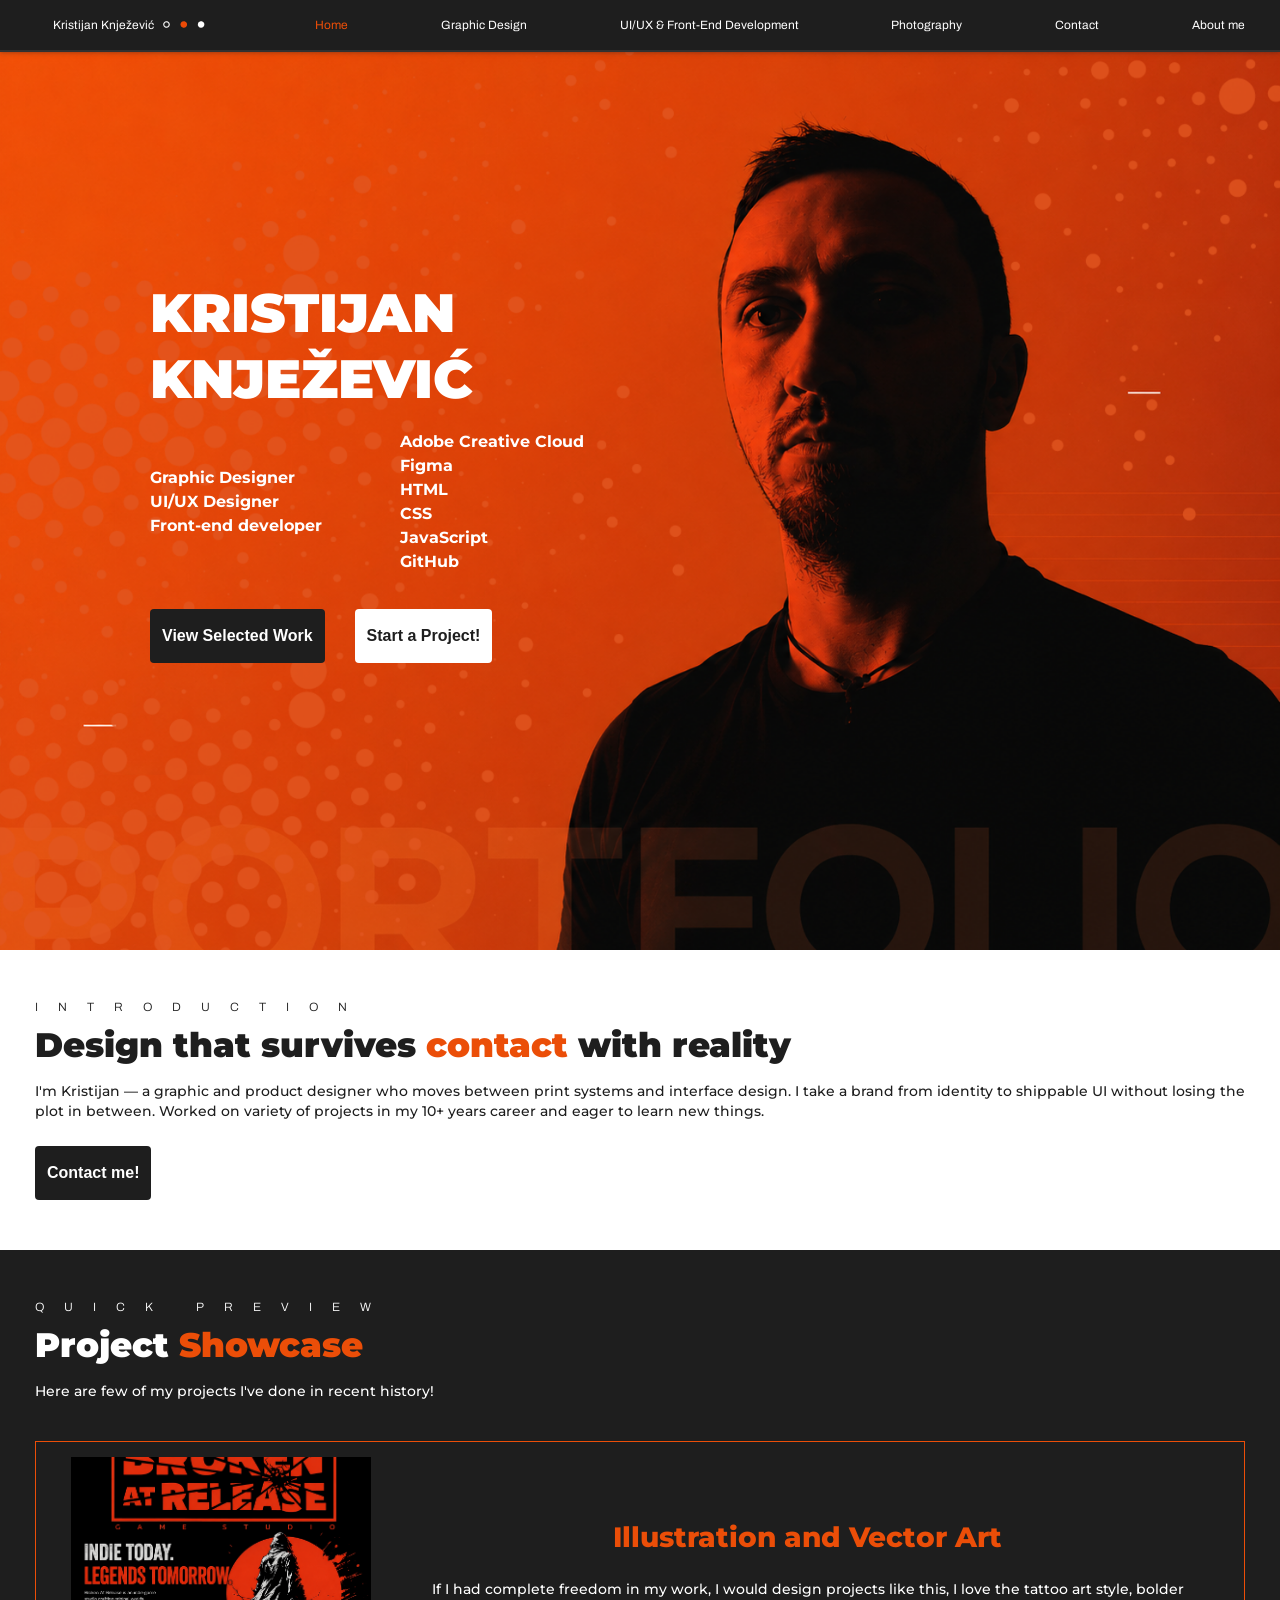
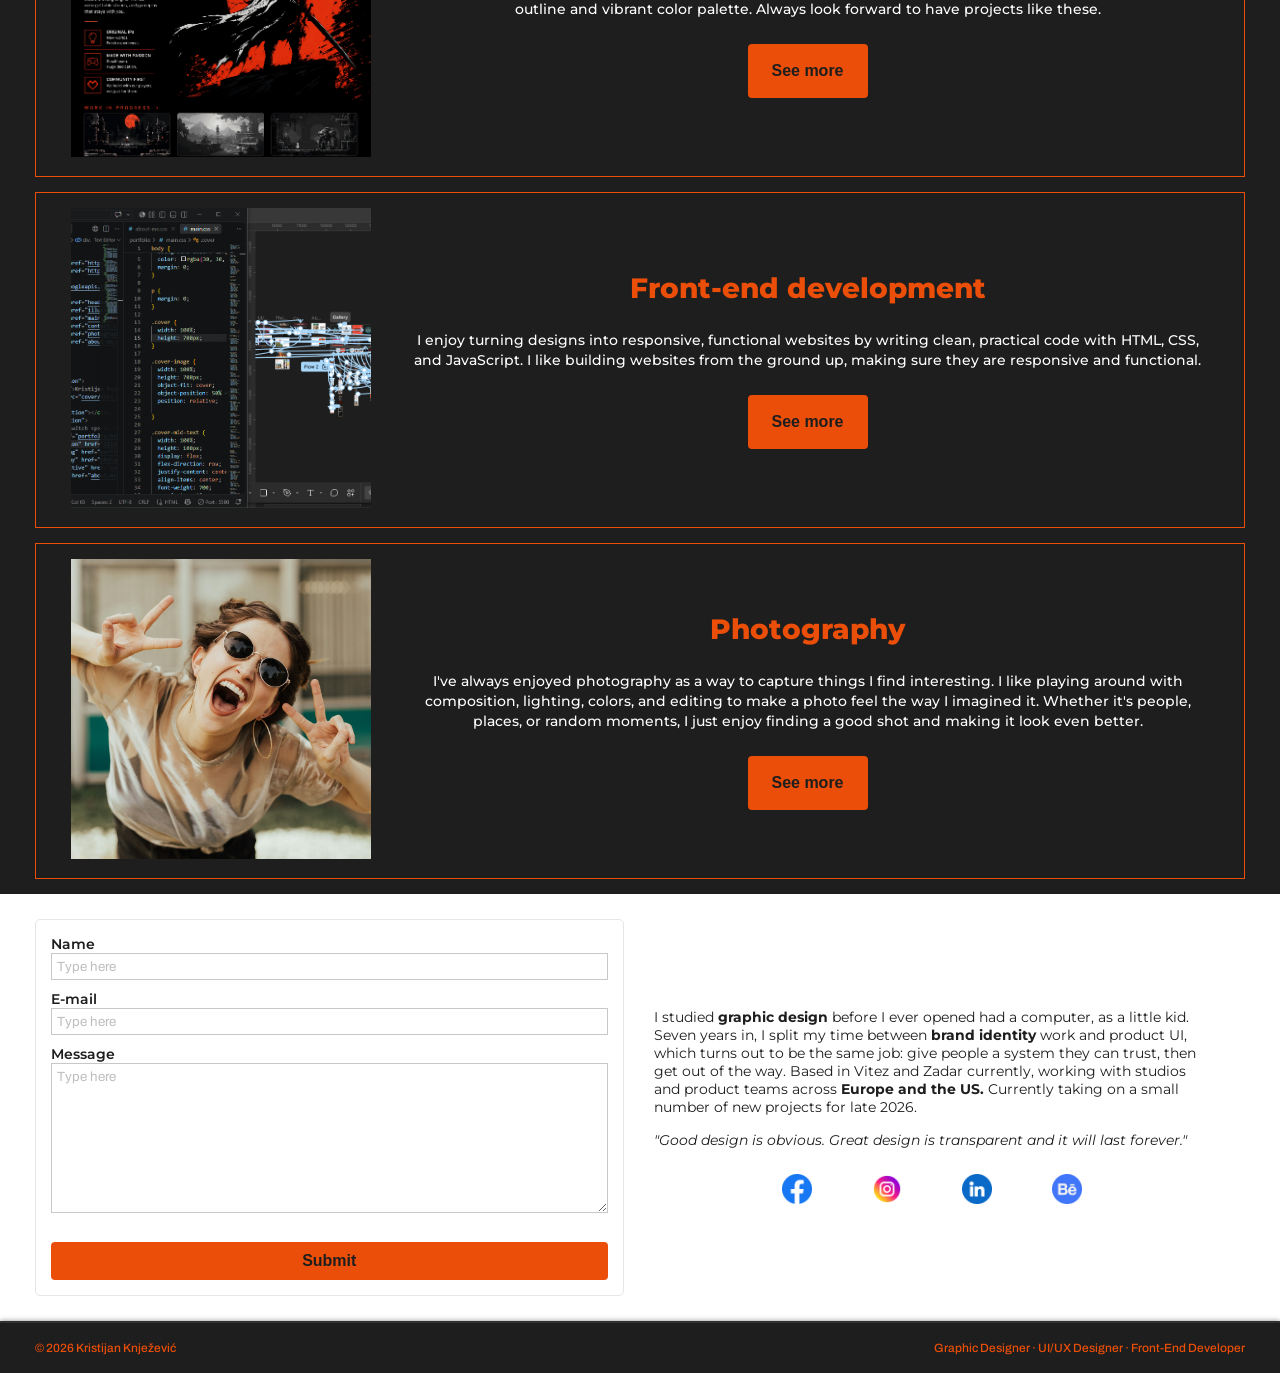
==== index.html @ b6d41b73 "Add files via upload" ====
<!DOCTYPE html>
<html>

<head>
  <title>Kristijan Knjezevic Portfolio</title>
  <link rel="preconnect" href="https://fonts.googleapis.com">
  <link rel="preconnect" href="https://fonts.gstatic.com" crossorigin>
  <link
    href="https://fonts.googleapis.com/css2?family=Archivo:ital,wght@0,100..900;1,100..900&family=Montserrat:ital,wght@0,100..900;1,100..900&display=swap"
    rel="stylesheet">
  <link rel="stylesheet" href="header.css">
  <link rel="stylesheet" href="illustration.css">
  <link rel="stylesheet" href="main.css">
  <link rel="stylesheet" href="contact.css">
  <link rel="stylesheet" href="photography.css">
  <link rel="stylesheet" href="about-me.css">
  <link rel="stylesheet" href="front.css">
  <meta name="viewport" content="width=device-width, initial-scale=1.0">
</head>

<div class="image-popup">
  <img class="popup-image">
</div>

<body>
  <header class="header">
    <div class="left-section">
      <a class="anchor-home" href="index.html">
        <a class="home-name">Kristijan Knježević</a>
      <img class="dots" src="cover/dots.PNG">
    </div>
    
    <nav class="right-section" id="nav-menu">
      <!-- maybe need to switch <a> to <div> in the future-->
      <a class="home active" href="index.html">Home</a>
      <a class="illustration" href="illustration.html">Graphic Design</a>
      <a class="programming" href="front.html">UI/UX &amp; Front-End Development</a>
      <a class="photography" href="photography.html">Photography</a>
      <a class="contact" href="contact.html">Contact</a>
      <a class="about-me" href="about-me.html">About me</a>
    </nav>

    <button class="hamburger" id="hamburger"><img class="hamburger-img" src="icons/menu.png"></button>

  </header>
  <main>
    <div class="cover">
      <img class="cover-image" src="cover/new.png">
    </div>
    <div class="cover-all-text">
      <div class="cover-up-text">
        <p class="title-font">KRISTIJAN</p>
        <p class="title-font">KNJEŽEVIĆ</p>
      </div>
      <div class="cover-mid-text">
        <div class="left-mid-text">
          <p class="skills">Graphic Designer</p>
          <p class="skills">UI/UX Designer</p>
          <p class="skills">Front-end developer</p>
        </div>
        <div class="right-mid-text">
          <p class="skills">Adobe Creative Cloud</p>
          <p class="skills">Figma</p>
          <p class="skills">HTML</p>
          <p class="skills">CSS</p>
          <p class="skills">JavaScript</p>
          <p class="skills">GitHub</p>
        </div>
      </div>

      <div class="btn">
        <a href="#showcase">
          <button class="btn-work">View Selected Work</button></a>
        <a href="contact.html">
          <button class="btn-project">Start a Project!</button></a>
      </div>
    </div>

    <div class="introduction">
      <p class="mini-text-black">INTRODUCTION</p>
      <p class="mid-title-black">Design that survives <span class="span-orange">contact</span> with reality</p>
      <p class="main-text">I'm Kristijan — a graphic and product designer who moves between print systems and interface
        design. I take a brand from identity to shippable UI without losing the plot in between. Worked on variety of
        projects in my 10+ years career and eager to learn new things.</p>
      <div class="container-btn">
        <a href="#input-card">
        <button class="contact-btn">Contact me!</button></a>
      </div>
    </div>

    <div class="showcase" id="showcase">
      <p class="mini-text-white">QUICK PREVIEW</p>
      <p class="mid-title-white">Project <span class="span-orange">Showcase</span></p>
      <p class="main-text">Here are few of my projects I&apos;ve done in recent history! </p>
    </div>
    <div class="card">
      <div class="card-left-side"><img class="card-image" src="project-gallery/branding.png"></div>
      <div class="card-right-side">
        <p class="card-title">Illustration and Vector Art</p>
        <p class="main-text-white"> If I had complete freedom in my work, I would design projects like this, I love the
          tattoo
          art style, bolder
          outline and vibrant color palette. Always look forward to have projects like these.</p>
        <a class="anchor-card" href="illustration.html">
          <button class="orange-button">See more</button></a>
      </div>
    </div>

    <div class="card">
      <div class="card-left-side"><img class="card-image" src="project-gallery/frontend.PNG"></div>
      <div class="card-right-side">
        <p class="card-title">Front-end development</p>
        <p class="main-text-white"> I enjoy turning designs into responsive, functional websites by writing clean,
          practical code with HTML, CSS, and JavaScript. I like building websites from the ground up, making sure they
          are responsive and functional.</p>
        <a class="anchor-button" href="front.html">
          <button class="orange-button">See more</button></a>
      </div>
    </div>

    <div class="card">
      <div class="card-left-side"><img class="card-image" src="photography/photo-7.jpg"
          style="height: 300px; object-position: center;"></div>
      <div class="card-right-side">
        <p class="card-title">Photography</p>
        <p class="main-text-white"> I&apos;ve always enjoyed photography as a way to capture things I find interesting.
          I
          like playing around with composition, lighting, colors, and editing to make a photo feel the way I imagined
          it. Whether it&apos;s people, places, or random moments, I just enjoy finding a good shot and making it look
          even
          better.</p>
        <a class="anchor-card" href="photography.html">
          <button class="orange-button">See more</button></a>
      </div>
    </div>

    <form class="input-card" id="input-card" action="https://formspree.io/f/mgaerlqy" method="POST">
      <div class="input-card-left">
        <div class="input-name">
          <p>Name</p>
          <input class="typebar" type="text" name="name" placeholder="Type here" autocomplete="name">
        </div>
        <div class="input-email">
          <p>E-mail</p>
          <input class="typebar" type="text" name="email" placeholder="Type here" autocomplete="email">
        </div>
        <div class="input-msg">
          <p>Message</p>
          <textarea class="typebar2" name="message" placeholder="Type here" autocomplete="off"></textarea>
          <button class="submit-button" type="submit">Submit</button>
        </div>
      </div>
      <div class="input-card-right">
        <p>I studied <strong>graphic design</strong> before I ever opened had a computer, as a little kid.
          Seven years in, I split my time between <strong>brand identity</strong> work and product UI, which turns out
          to be the same
          job: give people a system they can trust, then get out of the way.
          Based in Vitez and Zadar currently, working with studios and product teams across <strong>Europe and the
            US.</strong> Currently
          taking on a small number of new projects for late 2026.</p>
        <p class="italic-text"><em>&quot;Good design is obvious. Great design is transparent and it will last
            forever.&quot;</em></p>
        <div class="social-media2">
          <a href="https://www.facebook.com/kristijan.knjezevic/">
            <img class="facebook" src="icons/facebook.png"></a>
          <a href="https://www.instagram.com/kiky_knjezevic/?hl=en">
            <img class="instagram" src="icons/instagram.png"></a>
          <a href="https://www.linkedin.com/in/kikyknjezevic/">
            <img class="linkedin" src="icons/linkedin.png"></a>
          <a href="https://www.behance.net/kiiiffff">
            <img class="behance" src="icons/behance.png"></a>
        </div>
      </div>
    </form>

  </main>

  <footer class="footer">
    <div class="made-by">&copy; 2026 Kristijan Knježević</div>
    <div class="html">Graphic Designer &middot; UI/UX Designer &middot; Front-End Developer</div>
  </footer>

  <script src="front.js"></script>

</body>

</html>
---- header.css ----
.header {
  display: flex;
  width: 100%;
  height: 50px;
  background-color: rgba(30, 30, 30, 1);
  color: white;
  align-items: center;
  justify-content: space-between;
  font-family: "Archivo";
  position: fixed;
  top: 0px;
  left: 0px;
  right: 0px;
  z-index: 100;
  border-bottom: 2px solid rgb(49, 49, 49);
  box-shadow: 0px 0px 5px rgba(30, 30, 30, 0.5);

}

.left-section {
  width: 200px;
  display: flex;
  justify-content: center;
  align-items: center;
  cursor: pointer;
  margin: 0px 45px 0px 35px;
}

.left-section a {
  text-decoration: 0;
  color: white;
}

.dots {
  color: rgba(235, 78, 8, 1);
  
}

.right-section {
  flex: 4;
  display: flex;
  justify-content: space-between;
  margin: 0px 35px 0px 35px;
  gap: 10px;
}

.home,
.illustration,
.programming,
.photography,
.contact,
.about-me {
  color: white;
  transition: color 0.5s;
  cursor: pointer;
  font-size: 12px;


}

.home:hover,
.illustration:hover,
.programming:hover,
.photography:hover,
.contact:hover,
.about-me:hover {
  color: rgba(235, 78, 8, 1);

}

a.active {
  color: rgba(235, 78, 8, 1);
}

a {
  text-decoration: none;
}


.footer {
  display: flex;
  width: 100%;
  height: 50px;
  background-color: rgba(30, 30, 30, 1);
  color: rgba(235, 78, 8, 1);
  align-items: center;
  justify-content: space-between;
  font-family: "Archivo";
  border-top: 2px solid rgb(49, 49, 49);
  box-shadow: 0px 0px 5px rgba(30, 30, 30, 0.5);
}

.made-by {
  flex: 1;
  font-size: 12px;
  font-weight: 500;
  margin-left: 35px;
}

.html {
  flex: 1;
  font-size: 12px;
  font-weight: 500;
  text-align: end;
  margin-right: 35px;
}

.anchor-home {
  color: white;
  text-decoration: none;

}

.home-name {
  font-size: 12px;
  
}

.hamburger { 
  color: rgba(235, 78, 8, 1); 
  display: none; 
  background-color: rgba(30, 30, 30, 1); 
  border: none; 
  cursor: pointer; 
  width: 30px; 
  height: 30px; 
  margin-right: 25px; 
  align-items: center; 
  justify-content: center; 
}

.hamburger-img {
  width: 20px;
  height: 20px;
  background-color: transparent;
  object-fit: cover;
  object-position: center;
}

@media (max-width: 768px) {

  .right-section {
        display: none;
        position: absolute;
        top: 52px;
        right: 0;
        width: 220px;
        flex-direction: column;
        background-color: rgba(30, 30, 30, 1);
        padding: 10px 0;
        margin: 0;
        gap: 0;
        border-left: 2px solid rgb(49, 49, 49);
        border-bottom: 2px solid rgb(49, 49, 49);
        box-shadow: 0px 5px 10px rgba(0, 0, 0, 0.4);
    }

    .right-section.active {
        display: flex;
    }

    .right-section a {
        width: 100%;
        box-sizing: border-box;
        padding: 15px 20px;
        color: white;
        text-align: left;
    }

    .right-section a:hover {
        color: rgba(235, 78, 8, 1);
        background-color: rgb(40, 40, 40);
    }

    .hamburger {
        display: flex;
        align-items: center;
        justify-content: center;
    }

    .hamburger-img {
        width: 20px;
        height: 20px;
        object-fit: contain;
    }

    .left-section {
      margin: 0;
      margin: 0px 22px;
    }

    .footer {
      margin: 0;
      margin: 0px 22px;
      
    }

    .made-by, .html {
      margin: 0px;
    }

    .made-by {
      margin-left: 22px;
    }

    .html {
      margin-right: 22px;
      text-align: start;
    }

    
  


}
---- illustration.css ----
body {
  margin: 0;
}

.under-header {
  position: relative;

}

.banner-1 {
  width: 100%;
  height: 300px;
  object-fit: cover;
  object-position: center;
  opacity: 40%;

}

.banner-text {
  position: absolute;
  top: 50%;
  left: 50%;
  transform: translate(-50%, -50%);
  text-align: center;


}

.under-header-text {
  color: white;
  font-size: 14px;
  font-weight: 500;
}

.small-image {
  max-width: 180px;
  object-fit: cover;
  object-position: center;
  cursor: pointer;
}

.big-picture {
  width: 100%;
  height: auto;
  cursor: pointer;
}

.big-image {
  text-align: center;
  width: 100%;
}

.small-image-div {
  width: 100%;
  display: flex;
  justify-content: space-between;
  align-items: center;
  margin-top: 10px;
  gap: 15px;
}


.right-side-image-card {
  flex: 1;
  margin: 10px 35px;


}

.left-side-image-card {
  flex: 0.7;
  margin: 10px 35px;
}


.image-card-black {
  display: flex;
  flex-wrap: wrap;
  justify-content: center;
  align-items: center;
}

.image-card-white {
  background-color: white;
  display: flex;
  flex-direction: row-reverse;
  flex-wrap: wrap;
  justify-content: center;
  align-items: center;
}

.right-side-image-card p {
  margin: 10px 0px;
}

.gym-div {
  width: 100%;
  display: flex;
  flex-direction: row;
  flex-wrap: wrap;
  justify-content: center;
  gap: 0;
  align-items: center;
  background-color: white;
}

.gym-cont1,
.gym-cont2 {
  flex: 1;
  width: 100%;
}

.gym-cont1 {
  padding: 25px 0px 25px 35px;
}

.gym-cont2 {
  padding: 25px 35px 25px 0px;
}

.gym-pic {
  width: 100%;
  height: 100%;
  display: block;
}



@media (max-width: 768px) {


  .small-image-div {
    width: 100%;
    display: flex;
    gap: 10px;
  }

  .small-image {
    width: 0;
    max-width: none;
    flex: 1;
    height: auto;
    object-fit: cover;
  }

  .left-side-image-card {
    min-width: 290px;
  }

  .footer {
    margin: 0px;
  }

  .banner-text {
    width: 80%;
  }

}
---- main.css ----
body {
  font-family: "Montserrat";
  font-size: 14px;
  background-color: rgba(30, 30, 30, 1);
  color: rgba(30, 30, 30, 1);
  margin: 0;
  padding-top: 50px;
}


p {
  margin: 0;
}

.cover {
  width: 100%;
  height: 900px;
}

.cover-image {
  width: 100%;
  height: 900px;
  object-fit: cover;
  object-position: top;
  position: relative;
  

}

.cover-all-text {
  max-width: 700px;
  position: absolute;
  left: 150px;
  top: 280px;

}

.cover-mid-text {
  width: 100%;
  display: flex;
  flex-direction: row;
  justify-content: center;
  align-items: center;
  font-weight: 700;
  margin-top: 15px;
  color: white;
}

.right-section {
  width: 100%;
}

.right-mid-text {
  flex: 1;
}

.skills {
  font-size: 16px;
  margin-top: 5px;
}

.cover-up-text {
  width: 100%;
}

.left-mid-text {
  width: 250px;
}

.btn-work,
.contact-btn {
  background-color: rgba(30, 30, 30, 1);
  color: white;
  border: none;
  border-radius: 4px;
  padding: 18px 12px;
  font-size: 16px;
  font-weight: 600;
  margin-right: 30px;
  cursor: pointer;
}

.container-btn {
  max-width: 150px;

  margin: 25px 0px;

}

.btn-project {
  background-color: white;
  color: rgba(30, 30, 30, 1);
  border: none;
  border-radius: 4px;
  padding: 18px 12px;
  font-size: 16px;
  font-weight: 600;
  cursor: pointer;
}

.btn {
  width: 100%;
  height: 100px;
  display: flex;
  justify-content: start;
  align-items: center;
  margin-top: 15px;
}

.title-font {
  font-size: 80px;
  font-weight: 900;
  color: white;
}



.introduction {
  width: 100%;
  background-color: white;
  display: flex;
  flex-direction: column;
  justify-content: flex-start;
  padding: 25px 35px 25px 35px;
  box-sizing: border-box;
}

.span-orange {
  color: rgba(235, 78, 8, 1);
}

.mini-text-black {
  font-family: "Archivo";
  font-size: 12px;
  font-weight: 300;
  letter-spacing: 20px;
  margin-top: 25px;

}

.mid-title-black {
  font-size: 34px;
  font-weight: 900;
  margin-top: 10px;

}

.mid-title-white {
  color: white;
  font-size: 34px;
  font-weight: 900;
  margin-top: 10px;

}

.main-text {
  font-size: 14px;
  font-weight: 500;
  line-height: 20px;
  margin-top: 15px;
}

.main-text-white {
  color: white;
  font-size: 14px;
  font-weight: 500;
  line-height: 20px;
  margin-top: 15px;
}

.showcase {
  color: white;
  width: 100%;
  display: flex;
  flex-direction: column;
  justify-content: flex-start;
  padding: 25px 35px 25px 35px;
  box-sizing: border-box;
}

.mini-text-white {
  color: white;
  font-family: "Archivo";
  font-size: 12px;
  font-weight: 300;
  letter-spacing: 20px;
  margin-top: 25px;


}

.card-title {
  color: rgba(235, 78, 8, 1);
  font-size: 28px;
  font-weight: 800;
  margin-top: 10px;
  margin-left: 35px;
}

.card-text {
  color: white;
  font-size: 14px;
  font-weight: 500;
  margin-top: 25px;
  margin-left: 35px;
}

.orange-button {
  background-color: rgba(235, 78, 8, 1);
  color: rgba(30, 30, 30, 1);
  width: 120px;
  border: none;
  border-radius: 4px;
  padding: 18px 12px;
  font-size: 16px;
  font-weight: 600;
  margin-top: 25px;
  margin-left: 35px;
  cursor: pointer;
}

.card-image {
  width: 300px;
  height: 300px;
  object-fit: cover;
  object-position: center;
  cursor: pointer;
  
}

.card {
  display: flex;
  justify-content: center;
  align-items: center;
  padding: 15px 35px;
  border: 1px solid rgba(235, 78, 8, 1);
  margin: 15px 35px 15px 35px;
  flex-wrap: wrap;
  gap: 35px;
}

.card p {
  margin: 0px;
}



.card button {
  margin: 0px;
}

.card-left-side {
  width: 300px;
}

.card-right-side {
  flex: 1;
  display: flex;
  flex-direction: column;
  align-items: center;
  text-align: center;
  gap: 25px;

}

.input-card {
  display: flex;
  width: 100%;
  background-color: white;
  justify-content: center;
  align-items: center;
  flex-wrap: wrap;

}

.input-card-left {
  flex: 1;
  font-weight: 600;
  width: 100%;
  padding: 15px 15px;
  border: 1px solid rgb(230, 230, 230);
  border-radius: 5px;
  margin: 25px 15px 25px 35px;

}

.input-name,
.input-email,
.input-msg {
  margin-top: 10px;
}

.input-name {
  margin-top: 0px;
}

.typebar {
  width: 100%;
  border: 1px solid rgb(200, 200, 200);
  margin: 0;
  padding: 5px 0px;
  box-sizing: border-box;
}

.typebar2 {
  width: 100%;
}

.typebar::placeholder {
  font-family: "Archivo";
  color: rgb(190, 190, 190);
  padding-left: 5px;

}

.submit-button {
  background-color: rgba(235, 78, 8, 1);
  color: rgba(30, 30, 30, 1);
  width: 100%;
  border: none;
  border-radius: 4px;
  padding: 10px 12px;
  font-size: 16px;
  font-weight: 600;
  margin-top: 25px;
  cursor: pointer;
}

.input-card-right {
  flex: 1;
  padding-right: 35px;
  display: flex;
  flex-direction: column;
  margin: 25px 35px 25px 15px;
}

.italic-text {
  margin-top: 15px;
}

.facebook {
  width: 30px;
  height: 30px;
  cursor: pointer;
}

.instagram {
  width: 30px;
  height: 30px;
  cursor: pointer;
}

.title-font {
  font-size: 54px;
  font-weight: 900;
  color: white;
}

.linkedin {
  width: 30px;
  height: 30px;
  cursor: pointer;
}

.behance {
  width: 30px;
  height: 30px;
  cursor: pointer;
}

@media (max-width: 768px) {

  .title-font {
    font-size: 28px;
    font-weight: 900;
    color: white;
  }

  .cover-all-text {
    width: calc(100% - 80px);
    max-width: none;
    left: 25px;
  }

  .cover-mid-text {
    width: 100%;
    gap: 5px;
  }

  .left-mid-text {
    width: auto;
    flex: 1;
  }

  .right-mid-text {
    flex: 1;
  }

  .input-card {
    width: 100%;
    flex-direction: column;
    box-sizing: border-box;
    padding: 0;
  }

  .input-card-left {
    flex: none;
    width: calc(100% - 50px);
    box-sizing: border-box;
    margin: 25px auto;
    padding: 15px;
  }

  .input-card-right {
    flex: none;
    width: calc(100% - 50px);
    box-sizing: border-box;
    padding: 0;
    margin: 25px auto;

    display: flex;
    flex-direction: column;
    align-items: center;
  }

  .typebar,
  .typebar2 {
    width: 100%;
    box-sizing: border-box;
  }

  .card {
    margin: 15px 20px;
    padding: 15px;
    gap: 20px;
    box-sizing: border-box;
  }

  .card-image {
    width: 100%;
    max-width: 300px;
    height: auto;
  }

  .card-left-side {
    width: 100%;
    display: flex;
    justify-content: center;
  }

  .btn-work
   {
    font-size: 14px;
    margin-right: 20px;
    padding: 0px;
    padding: 15px 15px;
  }

  .contact-btn, .btn-project {
    font-size: 14px;
    padding: 0px;
    padding: 15px 15px;
    
  }

  .social-media2 {
    margin: 25px 0px 25px 0px;
    gap: 35px;
  }

  .mini-text-black, .mini-text-white {
    letter-spacing: 10px;
  }


     .contact-div {
      padding: 0px 35px;
      box-sizing: border-box;
      text-align: center;
     }
     

}
---- contact.css ----
.contact-div {
  display: flex;
  flex-direction: column;
  width: 100%;
  align-items: center;
}

.contact-div p {
  margin-left: 0px;
}

.contact-div .mid-title-white {
  margin-bottom: 25px;
}

.input-card2 {
  display: flex;
  flex-direction: row-reverse;
  width: 100%;
  background-color: white;
  justify-content: center;
  align-items: center;
  flex-wrap: wrap;
  gap: 20px;
}

.input-card-right2 {
  flex: 1;
  padding-right: 35px;
  display: flex;
  flex-direction: column;
  margin: 25px 35px 25px 15px;

}

.input-card-right2 p {
  margin-left: 0px;
  justify-content: center;
  align-items: center;
  text-align: center;
}

.input-card2 .input-card-right2 {
  margin: 0px;
  padding-right: 0px;
  display: flex;
  text-align: center;
}

.social-media2 {
  display: flex;
  flex-direction: row;
  justify-content: space-between;
  align-items: center;
  width: 300px;
  margin-left: auto;
  margin-right: auto;
  margin-top: 25px;
}

.typebar2 {
  width: 100%;
  height: 150px;
  border: 1px solid rgb(200, 200, 200);
  margin: 0;
  padding: 5px 0px;
  box-sizing: border-box;
}

.typebar2::placeholder {
  font-family: "Archivo";
  color: rgb(190, 190, 190);
  padding-left: 5px;
}
---- photography.css ----
.banner-2 {
 width: 100%;
  height: 300px;
  object-fit: cover;
  object-position: center;
  opacity: 40%;

}

.adobe-lightroom {
  width: 100%;
  display: flex;
  flex-direction: column;
  align-items: center;
  padding: 25px 35px 25px 35px;
  text-align: center;
  box-sizing: border-box;
}

.lightroom-image {
  width: 100%;
  object-fit: cover;
  object-position: center;
  cursor: pointer;

}

.lightroom-div {
  width: 93%;
  margin: 0px 35px 25px 35px;
}

.adobe-lightroom .mini-text-white {
  margin: 0px;
}

.photography-container {
  width: 100%;
  background-color: white;
  display: flex;
  flex-wrap: wrap;
  gap: 20px;
  align-items: center;
}

.left-photo {
  flex: 1;
  margin: 25px 18px 25px 35px;
  min-width: 280px;
  justify-content: center;
  align-items: center;
}

.right-photo {
  flex: 1;
}


.summary {
  width: 100%;
  background-color: white;
  display: flex;
  gap: 25px;
  padding: 25px 35px;
  box-sizing: border-box;
  align-items: stretch;
}

.left-summary {
  flex: 1;
  min-width: 0;
  max-width: 500px;
}

.summary-image {
  width: 100%;
  height: auto;
  display: block;
}

.right-summary {
  flex: 1;
  min-width: 0;
  display: flex;
  gap: 3px;
  align-items: stretch;
  box-sizing: border-box;
}

.thin-image {
  flex: 1;
  width: 0;
  height: auto;
  min-height: 100%;
  object-fit: cover;
  object-position: center;
}

.main-text2 {
  font-size: 14px;
  font-weight: 500;
  line-height: 20px;
  margin-top: 15px;
  margin-bottom: 15px;
}

.main-text-white2 {
  color: white;
  font-size: 14px;
  font-weight: 500;
  line-height: 20px;
  margin-top: 15px;
  margin-bottom: 15px;
}

@media (max-width: 768px) {

.thin-image {
display: none;
}
.right-summary {
  display: none;
}

.summary-image {
  width: 100%;
  height: auto;
  display: block;
  margin: 0px auto;
  
}

.lightroom-image {
 max-width: max-content; 
 margin: 0;
}

.lightroom-div {
  margin: 0;
  width: 100%;
}

.left-photo {
  margin: 0;
  text-align: center;
}

.adobe-lightroom {
  
  align-items: start;
  padding: 25px 35px 25px 35px;
  box-sizing: border-box;
  text-align: start;
}

.photography-container {
  gap: 10px;
  padding: 25px 35px 25px 35px;
  box-sizing: border-box;
}

.left-summary {
  width: 100%;
}

}
---- about-me.css ----
.poster {
  display: flex;
  background-color: white;
  justify-content: space-between;
  align-items: center;
  flex-wrap: wrap;
  gap: 20px;
}

.hightitle {
  font-size: 44px;
  font-weight: 900;
  margin-top: 10px;
}

.poster-img {
  width: 100%;
  min-height: 300px;
  object-fit: cover;
  object-position: center;
}

.left-poster {
  flex: 1;
  padding: 25px 0px 25px 35px;
}

.right-poster {
  flex: 1;
  margin: 25px 35px 25px 0px;

}

.poster p {
  margin: 0px;
}

.poster-reverse {
  display: flex;
  background-color: white;
  flex-direction: row-reverse;
  justify-content: space-between;
  align-items: center;
  flex-wrap: wrap;
  gap: 20px;

}

.poster-img2 {
  width: 100%;
  height: 100%;
  object-fit: cover;
  object-position: center;
}

.left-poster2 {
  flex: 1;

  margin: 25px 35px 25px 18px;
}

.right-poster2 {
  flex: 1;
  margin: 25px 18px 25px 35px;

}

.poster-reverse p {
  margin-top: 15px;
  margin-left: 0px;
}

.border-box {
  display: flex;
  flex-direction: column;
  max-width: 180px;
  height: 180px;
  justify-content: center;
  align-items: center;
  text-align: center;
  padding: 15px;
  border: 1px solid rgba(230, 78, 8, 1);
  margin: 15px;
}

.border-box-top {
  flex: 1;
  max-width: 25px;
  max-height: 25px;
  justify-content: center;
  align-items: center;
  margin-bottom: 10px;
}

.creativity-img {
  width: 100%;
  object-fit: cover;
  object-position: center;
}

.orange-text {
  color: rgba(230, 78, 8, 1);
  font-weight: 700;
  font-size: 16px;
  margin-bottom: 10px;
}

.orange-text2 {
  color: rgba(230, 78, 8, 1);
  font-size: 12px;
}

.border-section {
  width: 100%;
  display: flex;
  justify-content: center;
  align-items: center;
  flex-wrap: wrap;
}

@media (max-width:768px) {

  .poster {
    flex-direction: column;
    justify-content: none;
    gap: 2px;
  }

  .right-poster {
    padding: 0px 35px;
    box-sizing: border-box;
  }

  .poster-img {
    width: calc(100%-75px);
    height: auto;
    display: block;

  }

  .left-poster {
    flex: 1;
    padding: 0px;
    height: auto;
  }

  .poster-reverse {
    flex-direction: column;
    gap: 2px;
  }

  .left-poster2 {
    margin: 0;
  }

  .right-poster2 {
  margin: 0;
  padding: 25px 35px 25px 35px;
  gap: 0;
  
  }

}
---- front.css ----
.small-image-ui {
  max-width: 230px;
  object-fit: cover;
  object-position: center;
  cursor: pointer;
}

.small-image-div2 {
  width: 100%;
  display: flex;
  justify-content: space-between;
  align-items: center;
  margin-top: 10px;
  gap: 15px;
}

.website-container {
  display: flex;
  flex-direction: column;
  flex-wrap: wrap;
  width: 100%;
  background-color: white;
  justify-content: center;
  align-items: start;
  text-align: start;
}

.website-image {
  width: 80%;
  object-fit: cover;
  object-position: center;
  cursor: pointer;
}

.website-container .left-photo,
.frontend-container .left-photo {
  width: 100%;
  display: flex;
  margin: 25px 0px 25px 0px;
  text-align: center;
  align-items: center;
  justify-content: center;
}

.right-photo3 {
  flex: 1;
  text-align: center;
  align-items: center;
  justify-content: center;
}

.mini-text-black3  {
  margin-left: 35px;
  font-family: "Archivo";
  font-size: 12px;
  font-weight: 300;
  letter-spacing: 20px;
  margin-top: 25px;
}

.mid-title-black3 {
  font-size: 34px;
  font-weight: 900;
  margin-top: 10px;
  margin-left: 35px;
}

.right-photo .main-text-white {
  margin: 25px 35px 25px 35px;
}

.right-photo .main-text {
  margin: 25px 35px 25px 35px;
}

.frontend-container {
  display: flex;
  flex-direction: column;
  width: 100%;
  align-items: center;
  justify-content: center;
  text-align: center;

}

.image-popup {
  display: none;
  position: fixed;
  top: 0;
  left: 0;
  width: 100%;
  height: 100%;
  background-color: rgba(0, 0, 0, 0.85);
  justify-content: center;
  align-items: center;
  z-index: 1000;
  opacity: 0;
  transition: opacity 0.25s ease;
}

.popup-image {
  max-width: 90%;
  max-height: 90%;
  object-fit: contain;
  transform: scale(0.95);
  transition: transform 0.25s ease;
}

.image-popup.show {
    opacity: 1;
}

.right-side-image-card2 {
  text-align: center;
}

.left-side-image-card2 {
  flex: 1;
  margin: 10px 35px;
 
}

.image-popup.show .popup-image {
    transform: scale(1);
}

@media (max-width: 768px) {

.small-image-ui {
  max-width: 80px;
}

.small-image-div2 {
  flex: 1;
}

.website-container {
  padding: 25px 35px 25px 35px;
  box-sizing: border-box;
}



.right-photo .main-text,
.right-photo .main-text-white {
  margin: 25px 0px;
  
}

.website-image {
  border: 1px solid white;
}

.frontend-container {
  padding: 25px 35px 25px 35px;
  box-sizing: border-box;
}

}
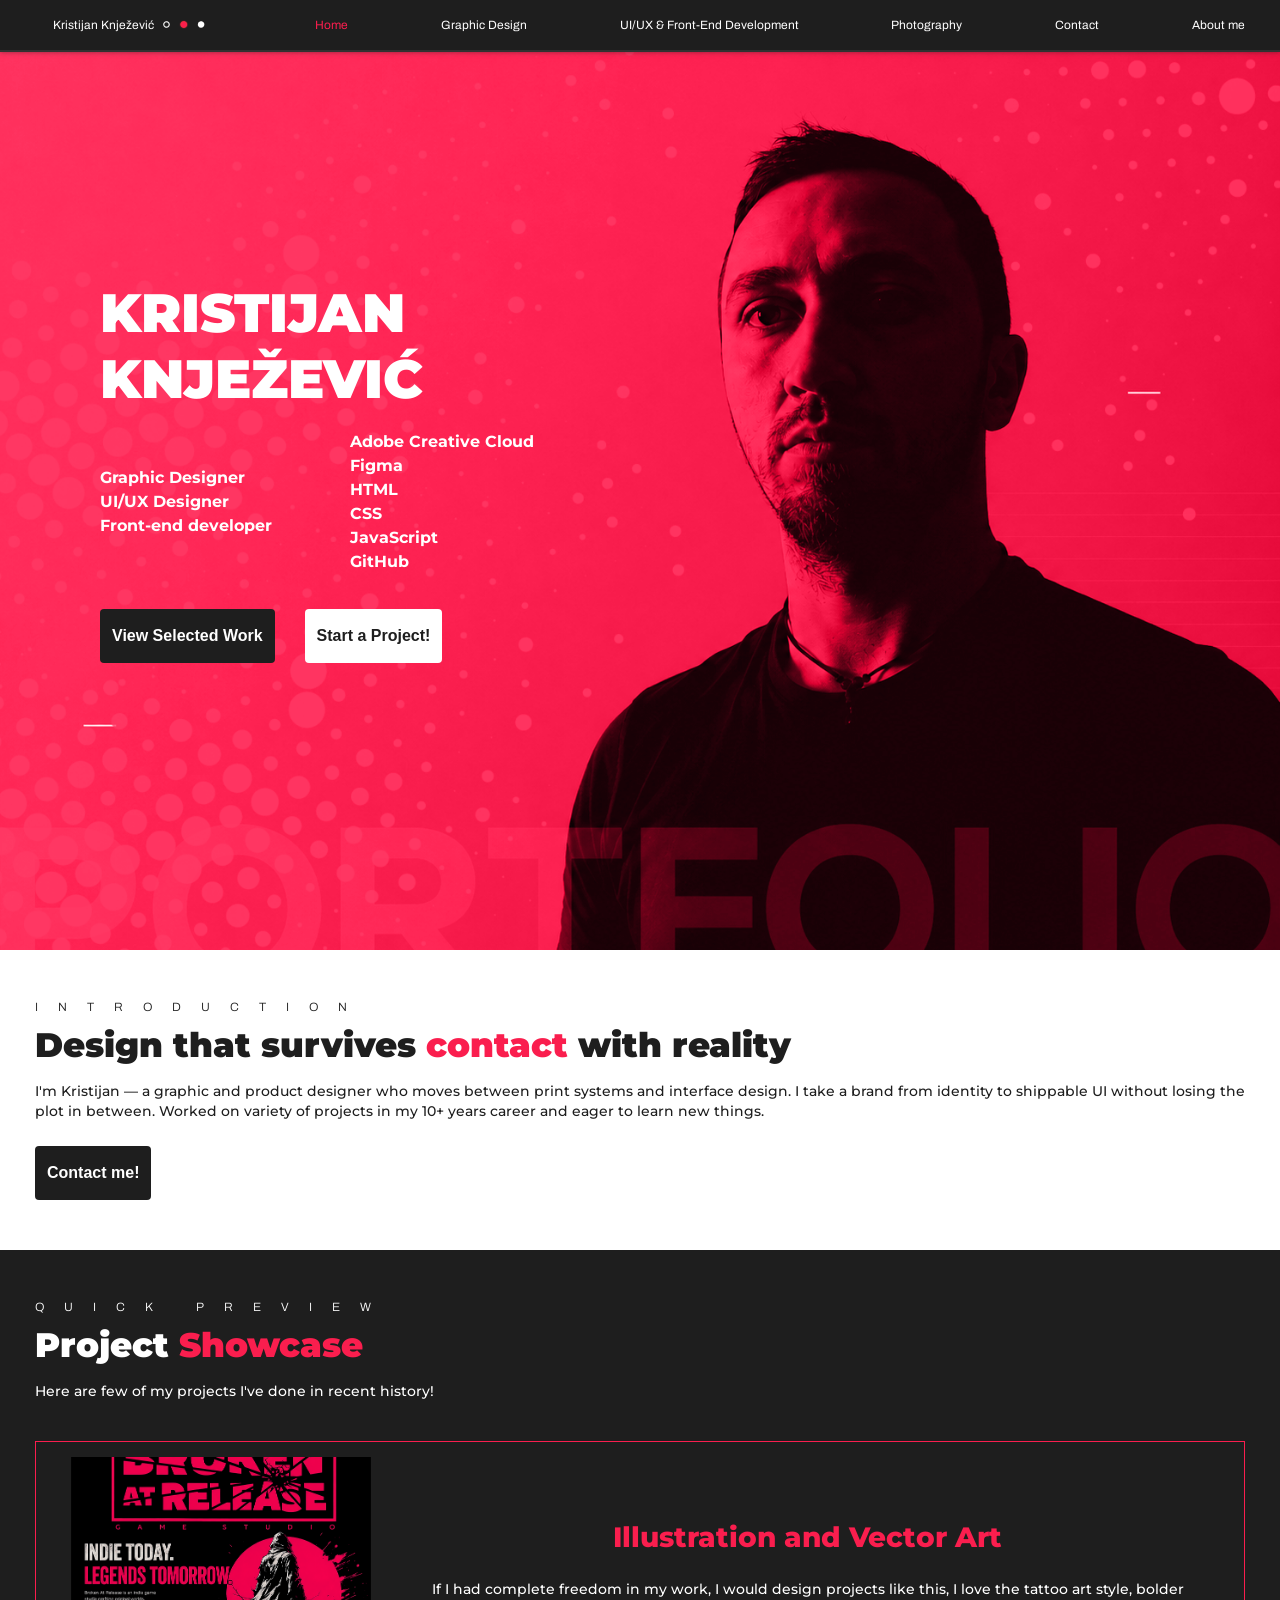
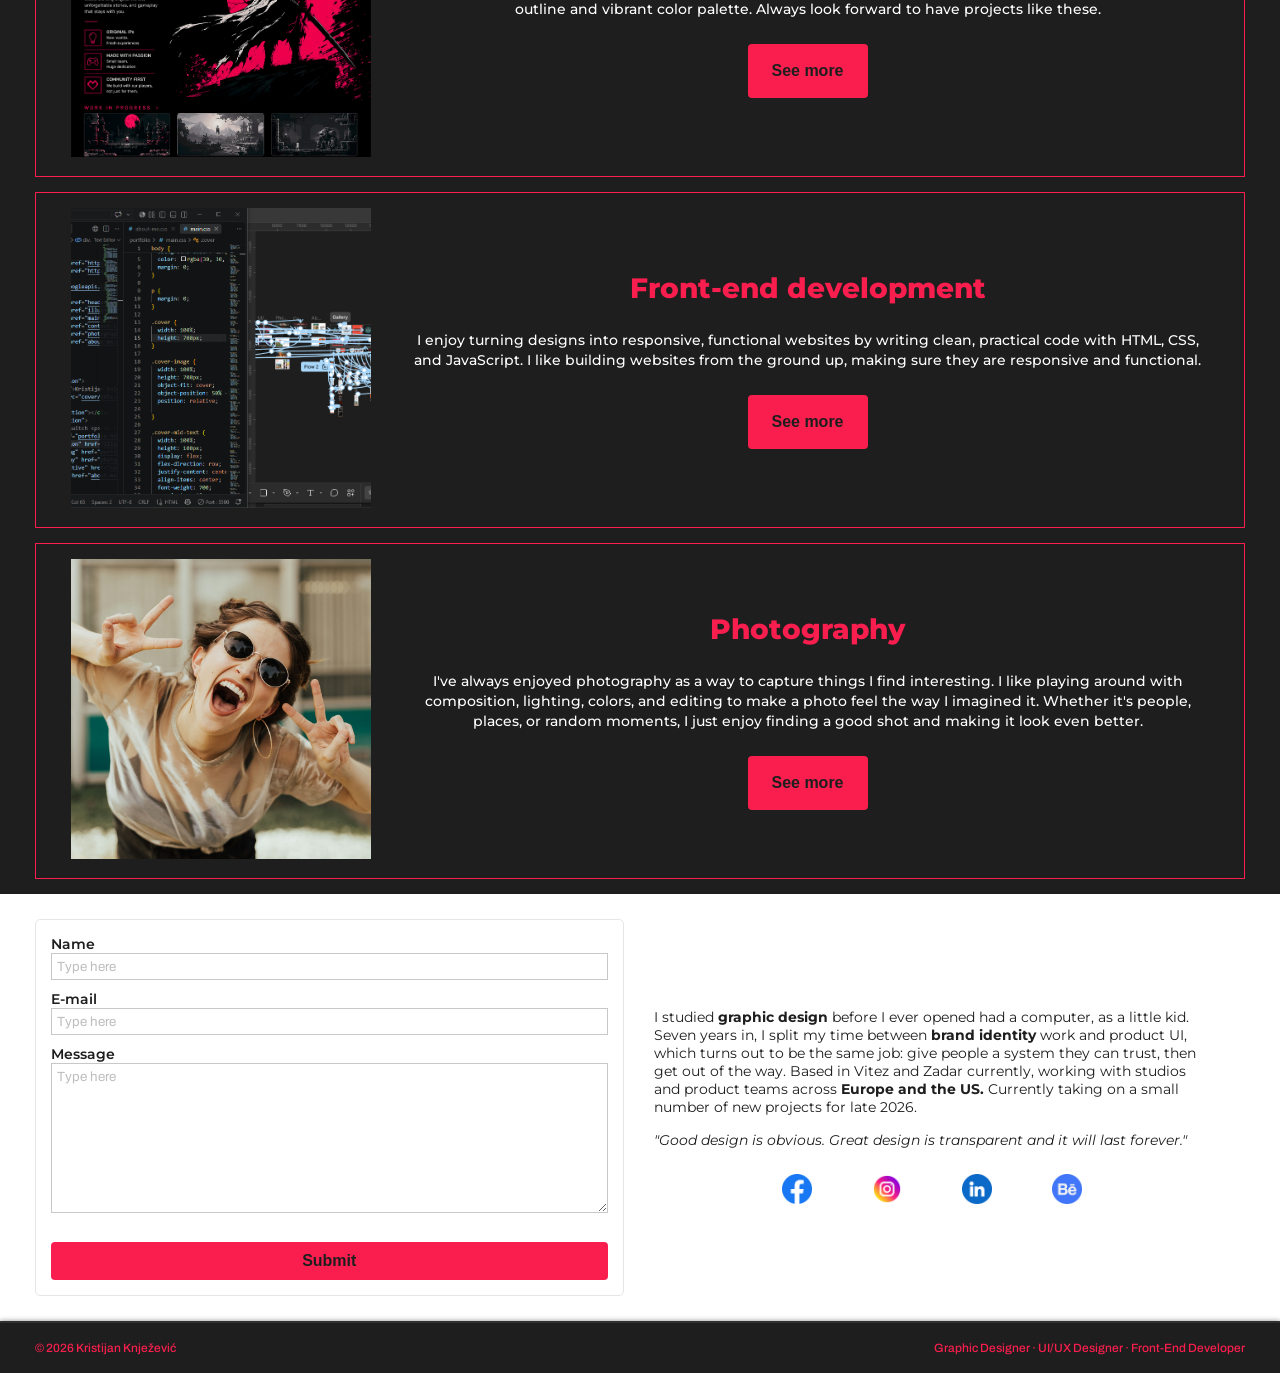
==== commit 7b30b479: "Change cover image and refine HTML structure Updated the cover image and made minor adjustments to t" ====
--- a/index.html
+++ b/index.html
@@ -45,7 +45,7 @@
   </header>
   <main>
     <div class="cover">
-      <img class="cover-image" src="cover/new.png">
+      <img class="cover-image" src="cover/new_red.png">
     </div>
     <div class="cover-all-text">
       <div class="cover-up-text">
@@ -184,4 +184,4 @@
 
 </body>
 
-</html>+</html>
--- a/header.css
+++ b/header.css
@@ -32,7 +32,7 @@
 }
 
 .dots {
-  color: rgba(235, 78, 8, 1);
+  color: rgba(250, 30, 78, 1);
   
 }
 
@@ -64,12 +64,12 @@
 .photography:hover,
 .contact:hover,
 .about-me:hover {
-  color: rgba(235, 78, 8, 1);
+  color: rgba(250, 30, 78, 1);
 
 }
 
 a.active {
-  color: rgba(235, 78, 8, 1);
+  color: rgba(250, 30, 78, 1);
 }
 
 a {
@@ -82,7 +82,7 @@
   width: 100%;
   height: 50px;
   background-color: rgba(30, 30, 30, 1);
-  color: rgba(235, 78, 8, 1);
+  color: rgba(250, 30, 78, 1);
   align-items: center;
   justify-content: space-between;
   font-family: "Archivo";
@@ -117,7 +117,7 @@
 }
 
 .hamburger { 
-  color: rgba(235, 78, 8, 1); 
+  color: rgba(250, 30, 78, 1); 
   display: none; 
   background-color: rgba(30, 30, 30, 1); 
   border: none; 
@@ -168,7 +168,7 @@
     }
 
     .right-section a:hover {
-        color: rgba(235, 78, 8, 1);
+        color: rgba(250, 30, 78, 1);
         background-color: rgb(40, 40, 40);
     }
 
@@ -212,4 +212,4 @@
   
 
 
-}+}
--- a/illustration.css
+++ b/illustration.css
@@ -155,4 +155,4 @@
     width: 80%;
   }
 
-}+}
--- a/main.css
+++ b/main.css
@@ -30,7 +30,7 @@
 .cover-all-text {
   max-width: 700px;
   position: absolute;
-  left: 150px;
+  left: 100px;
   top: 280px;
 
 }
@@ -108,7 +108,7 @@
 }
 
 .title-font {
-  font-size: 80px;
+  font-size: 58px;
   font-weight: 900;
   color: white;
 }
@@ -126,7 +126,7 @@
 }
 
 .span-orange {
-  color: rgba(235, 78, 8, 1);
+  color: rgba(250, 30, 78, 1);
 }
 
 .mini-text-black {
@@ -190,7 +190,7 @@
 }
 
 .card-title {
-  color: rgba(235, 78, 8, 1);
+  color: rgba(250, 30, 78, 1);
   font-size: 28px;
   font-weight: 800;
   margin-top: 10px;
@@ -206,7 +206,7 @@
 }
 
 .orange-button {
-  background-color: rgba(235, 78, 8, 1);
+  background-color: rgba(250, 30, 78, 1);
   color: rgba(30, 30, 30, 1);
   width: 120px;
   border: none;
@@ -233,7 +233,7 @@
   justify-content: center;
   align-items: center;
   padding: 15px 35px;
-  border: 1px solid rgba(235, 78, 8, 1);
+  border: 1px solid rgba(250, 30, 78, 1);
   margin: 15px 35px 15px 35px;
   flex-wrap: wrap;
   gap: 35px;
@@ -314,7 +314,7 @@
 }
 
 .submit-button {
-  background-color: rgba(235, 78, 8, 1);
+  background-color: rgba(250, 30, 78, 1);
   color: rgba(30, 30, 30, 1);
   width: 100%;
   border: none;
@@ -480,4 +480,4 @@
      }
      
 
-}+}
--- a/about-me.css
+++ b/about-me.css
@@ -79,7 +79,7 @@
   align-items: center;
   text-align: center;
   padding: 15px;
-  border: 1px solid rgba(230, 78, 8, 1);
+  border: 1px solid rgba(250, 30, 78, 1);
   margin: 15px;
 }
 
@@ -99,14 +99,14 @@
 }
 
 .orange-text {
-  color: rgba(230, 78, 8, 1);
+  color: rgba(250, 30, 78, 1);
   font-weight: 700;
   font-size: 16px;
   margin-bottom: 10px;
 }
 
 .orange-text2 {
-  color: rgba(230, 78, 8, 1);
+  color: rgba(250, 30, 78, 1);
   font-size: 12px;
 }
 
@@ -160,4 +160,4 @@
   
   }
 
-}+}
--- a/front.css
+++ b/front.css
@@ -110,6 +110,10 @@
     opacity: 1;
 }
 
+.right-side-image-card-ui {
+  text-align: center;
+}
+
 .right-side-image-card2 {
   text-align: center;
 }
@@ -156,4 +160,12 @@
   box-sizing: border-box;
 }
 
-}+.mini-text-black3 {
+  margin-left: 0;
+}
+
+.mid-title-black3 {
+  margin-left: 0;
+}
+
+}
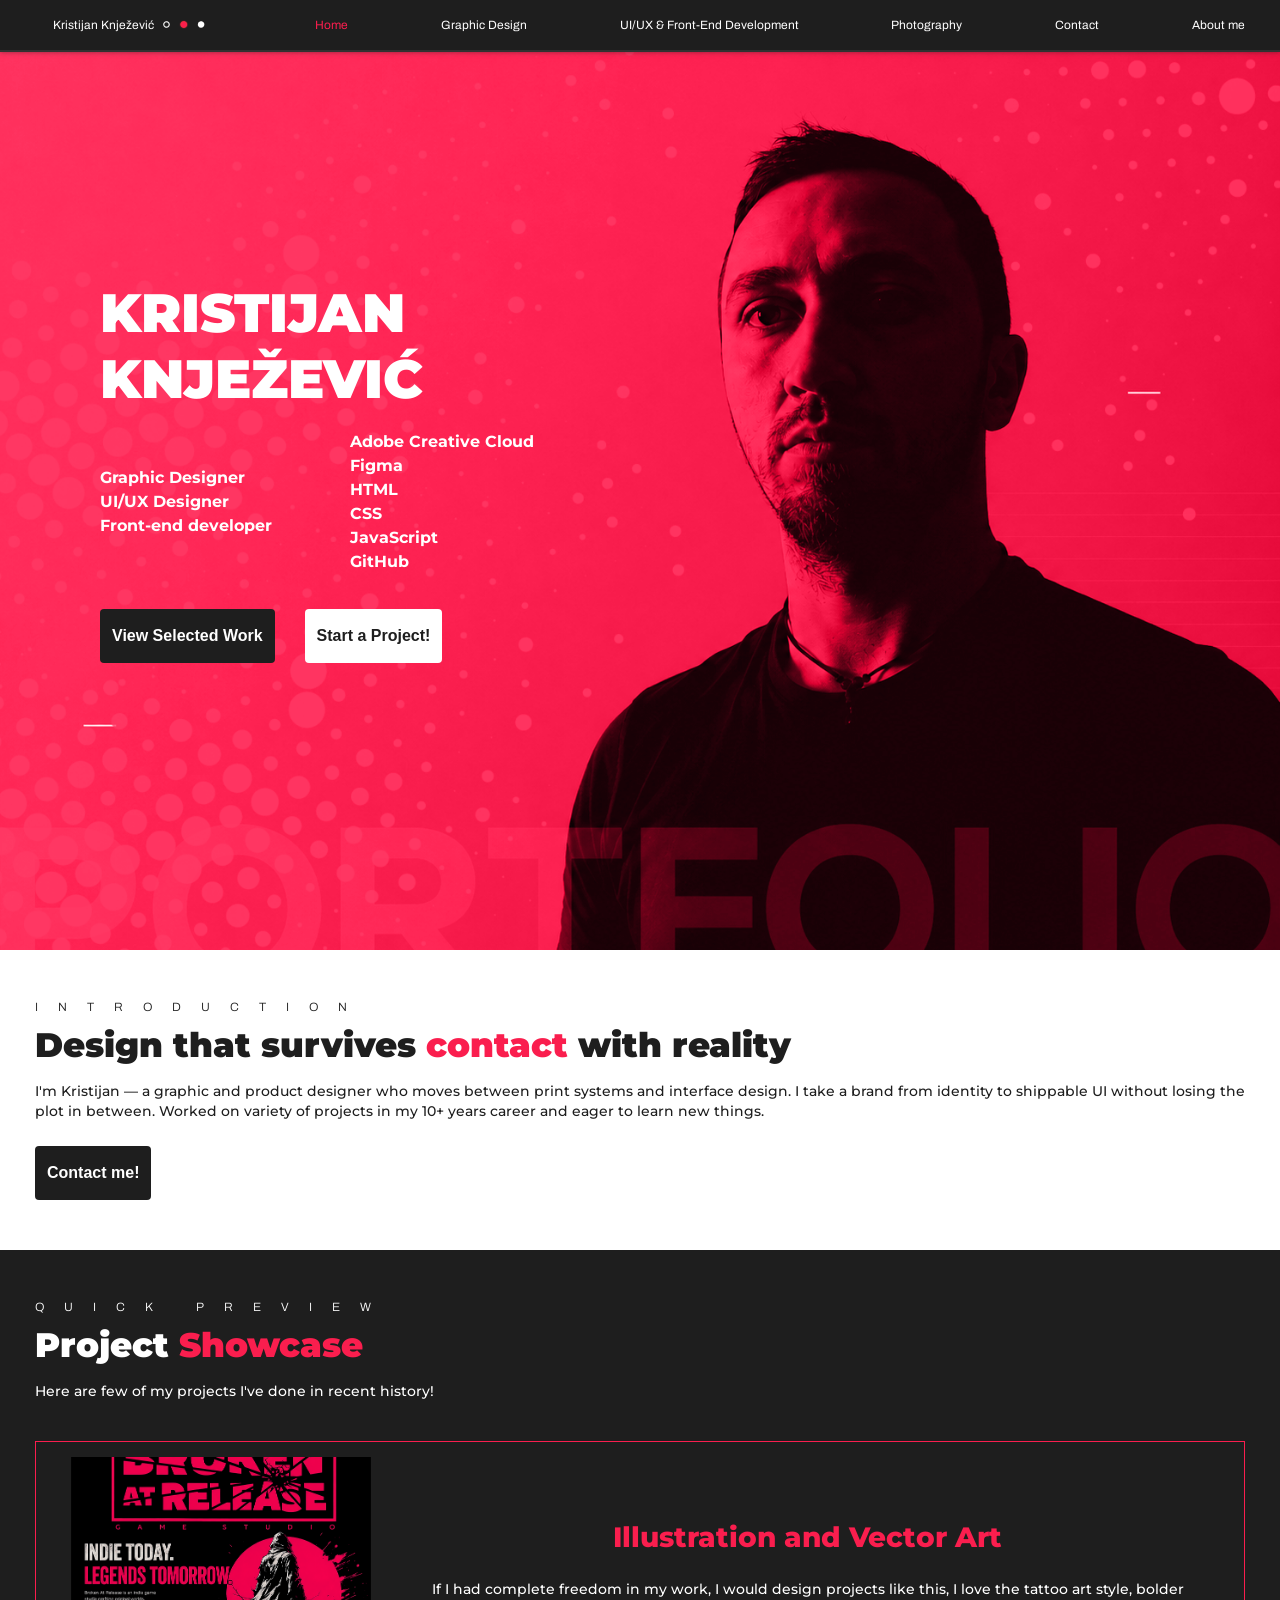
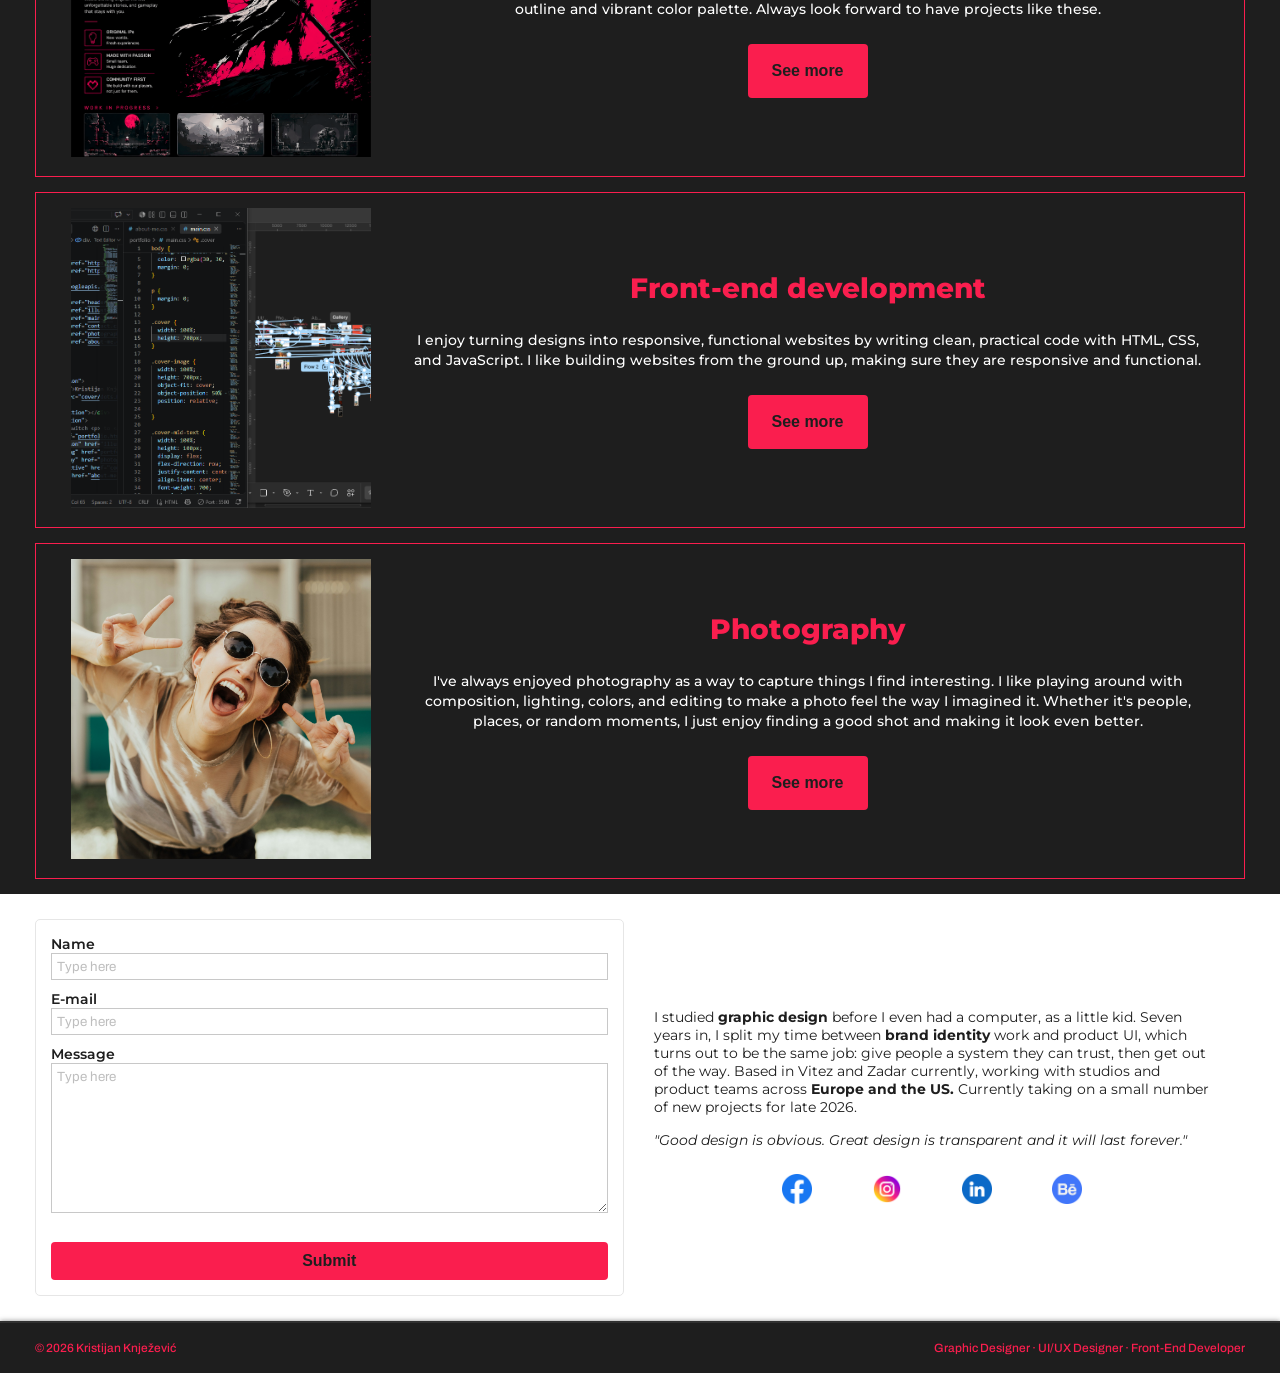
==== commit 3eada2b8: "Fix HTML formatting and restore original content" ====
--- a/index.html
+++ b/index.html
@@ -151,7 +151,7 @@
         </div>
       </div>
       <div class="input-card-right">
-        <p>I studied <strong>graphic design</strong> before I ever opened had a computer, as a little kid.
+        <p>I studied <strong>graphic design</strong> before I even had a computer, as a little kid.
           Seven years in, I split my time between <strong>brand identity</strong> work and product UI, which turns out
           to be the same
           job: give people a system they can trust, then get out of the way.
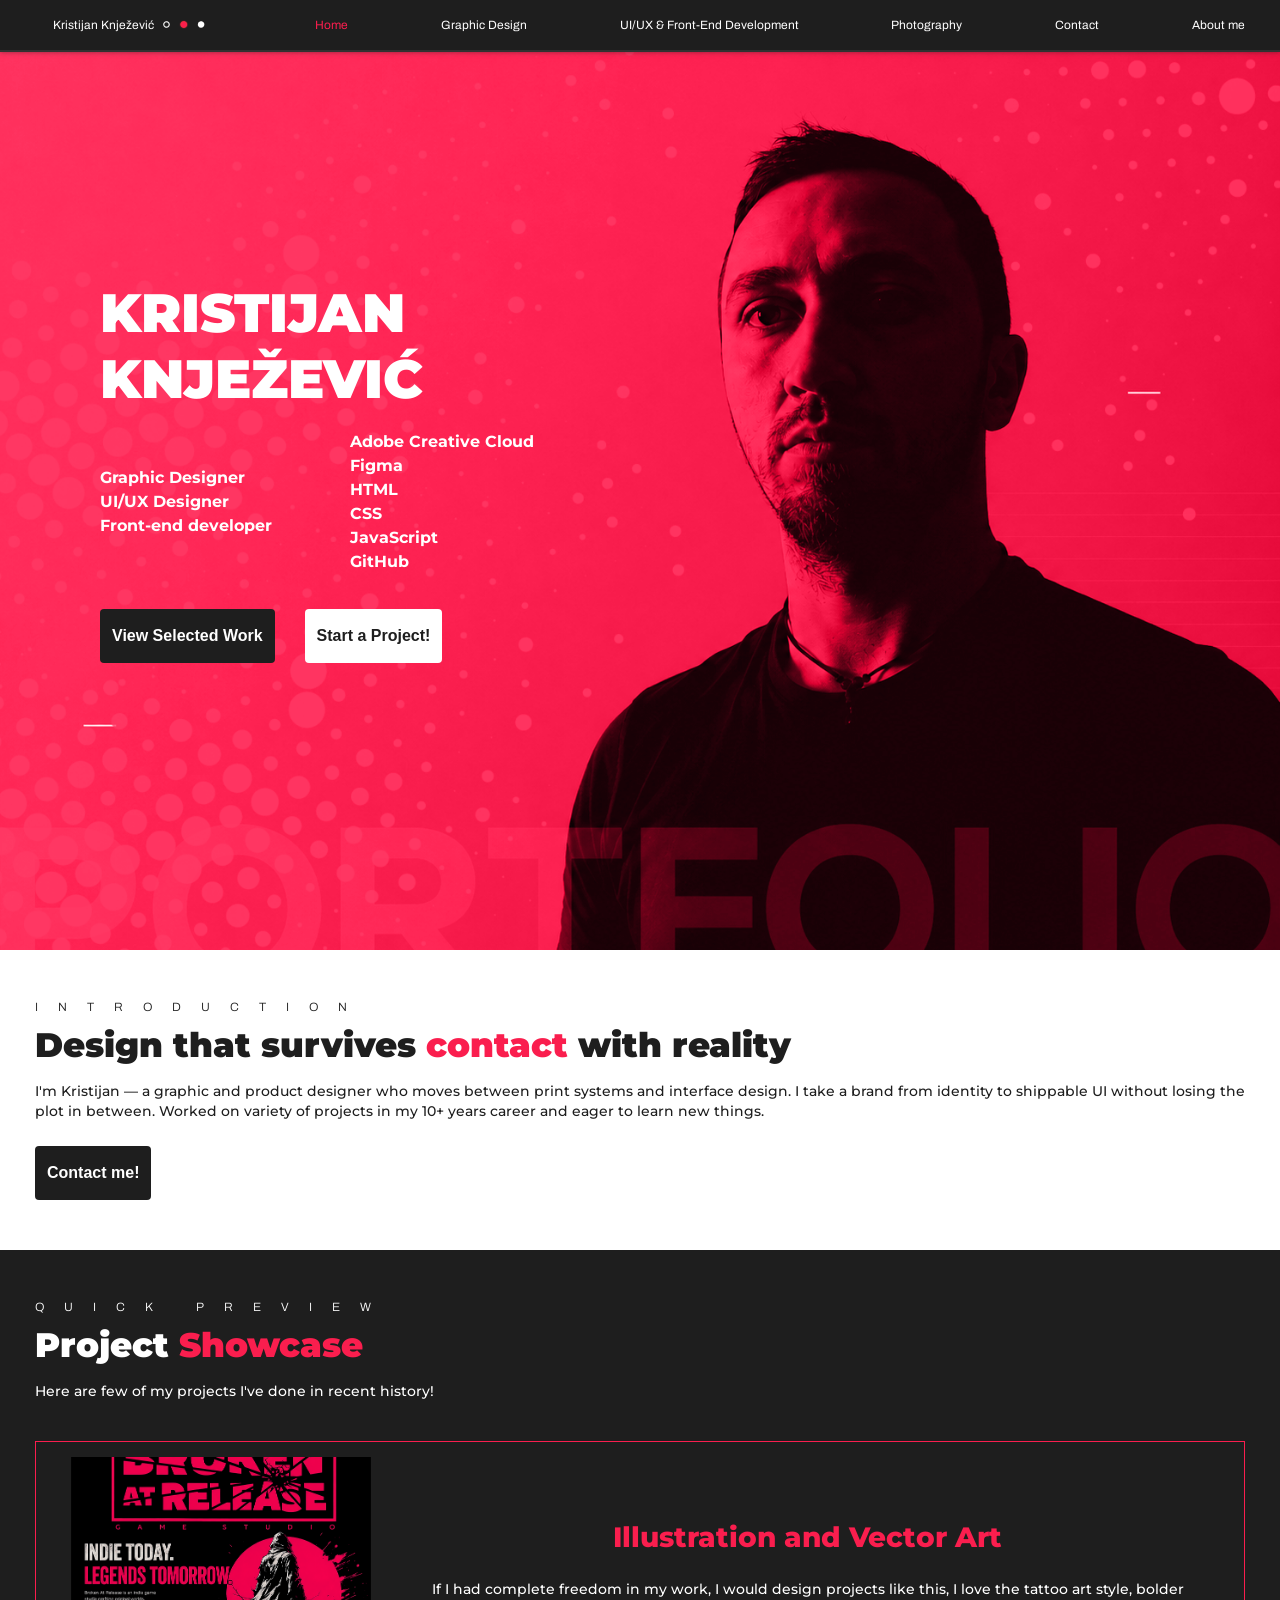
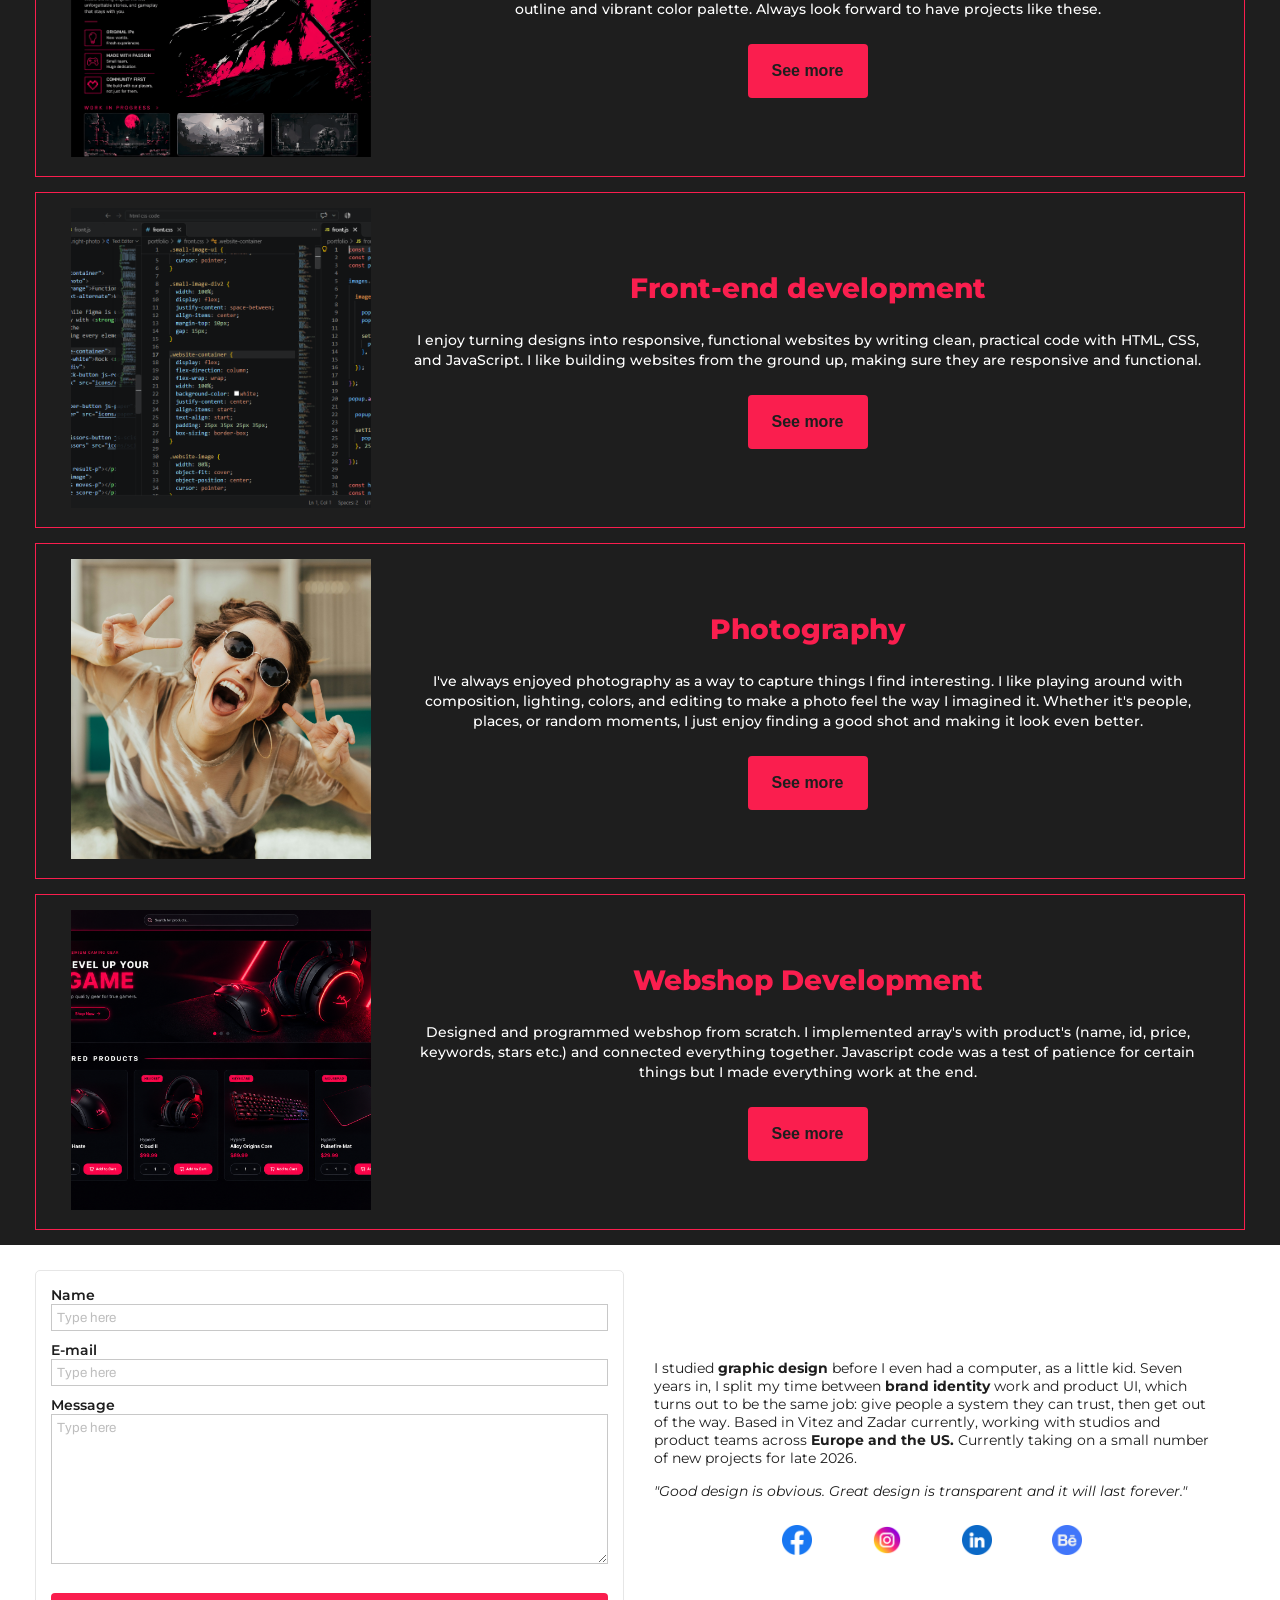
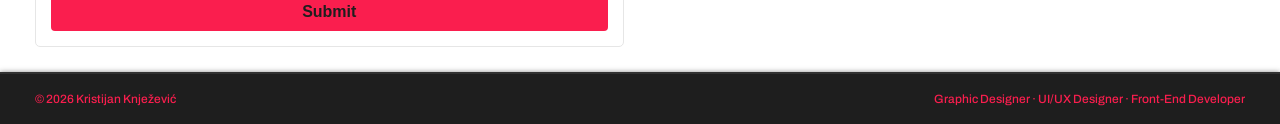
==== commit b52d1bf5: "Adding webshop to website" ====
--- a/index.html
+++ b/index.html
@@ -3,6 +3,7 @@
 
 <head>
   <title>Kristijan Knjezevic Portfolio</title>
+  <link rel="icon" type="image" href="testing/images/kWg1q.jpg">
   <link rel="preconnect" href="https://fonts.googleapis.com">
   <link rel="preconnect" href="https://fonts.gstatic.com" crossorigin>
   <link
@@ -27,9 +28,9 @@
     <div class="left-section">
       <a class="anchor-home" href="index.html">
         <a class="home-name">Kristijan Knježević</a>
-      <img class="dots" src="cover/dots.PNG">
-    </div>
-    
+        <img class="dots" src="cover/dots.PNG">
+    </div>
+
     <nav class="right-section" id="nav-menu">
       <!-- maybe need to switch <a> to <div> in the future-->
       <a class="home active" href="index.html">Home</a>
@@ -84,7 +85,7 @@
         projects in my 10+ years career and eager to learn new things.</p>
       <div class="container-btn">
         <a href="#input-card">
-        <button class="contact-btn">Contact me!</button></a>
+          <button class="contact-btn">Contact me!</button></a>
       </div>
     </div>
 
@@ -134,6 +135,19 @@
       </div>
     </div>
 
+    <div class="card">
+      <div class="card-left-side"><img class="card-image" src="testing/images/webshop-preview.png"></div>
+      <div class="card-right-side">
+        <p class="card-title">Webshop Development</p>
+        <p class="main-text-white"> Designed and programmed webshop from scratch. I implemented array&apos;s with
+          product&apos;s (name, id, price, keywords, stars etc.) and connected everything together. Javascript code
+          was a test of patience for certain things but I made everything work at the end.
+        </p>
+        <a class="anchor-card" href="testing/testing.html" target="_blank">
+          <button class="orange-button">See more</button></a>
+      </div>
+    </div>
+    
     <form class="input-card" id="input-card" action="https://formspree.io/f/mgaerlqy" method="POST">
       <div class="input-card-left">
         <div class="input-name">
@@ -181,7 +195,8 @@
   </footer>
 
   <script src="front.js"></script>
+  <script src="testing/testing.js"></script>
 
 </body>
 
-</html>
+</html>
--- a/header.css
+++ b/header.css
@@ -212,4 +212,4 @@
   
 
 
-}
+}
--- a/illustration.css
+++ b/illustration.css
@@ -13,7 +13,6 @@
   object-fit: cover;
   object-position: center;
   opacity: 40%;
-
 }
 
 .banner-text {
@@ -155,4 +154,4 @@
     width: 80%;
   }
 
-}
+}
--- a/main.css
+++ b/main.css
@@ -185,8 +185,6 @@
   font-weight: 300;
   letter-spacing: 20px;
   margin-top: 25px;
-
-
 }
 
 .card-title {
@@ -368,6 +366,36 @@
   cursor: pointer;
 }
 
+.btn-work,
+.contact-btn,
+.btn-project,
+.orange-button,
+.submit-button {
+  transition: all 0.3s ease;
+}
+
+.btn-work:hover,
+.contact-btn:hover {
+  background-color: rgba(250, 30, 78, 1);
+  color: rgba(30, 30, 30, 1);
+  transform: translateY(-3px);
+  box-shadow: 0px 0px 5px rgba(30, 30, 30, 1);
+}
+
+.btn-project:hover {
+  background-color: rgba(250, 30, 78, 1);
+  color: white;
+  transform: translateY(-3px);
+  box-shadow: 0px 0px 5px rgba(30, 30, 30, 1);
+}
+
+.orange-button:hover,
+.submit-button:hover {
+  background-color: rgb(195, 20, 60);
+  color: white;
+  transform: translateY(-3px);
+}
+
 @media (max-width: 768px) {
 
   .title-font {
@@ -480,4 +508,4 @@
      }
      
 
-}
+}
--- a/photography.css
+++ b/photography.css
@@ -41,6 +41,15 @@
   flex-wrap: wrap;
   gap: 20px;
   align-items: center;
+}
+
+.mini-text-photo {
+  font-family: "Archivo";
+  font-size: 12px;
+  font-weight: 300;
+  letter-spacing: 20px;
+  
+
 }
 
 .left-photo {
--- a/about-me.css
+++ b/about-me.css
@@ -13,11 +13,11 @@
   margin-top: 10px;
 }
 
+
 .poster-img {
   width: 100%;
-  min-height: 300px;
-  object-fit: cover;
-  object-position: center;
+  height: auto;
+  display: block;
 }
 
 .left-poster {
@@ -154,10 +154,10 @@
   }
 
   .right-poster2 {
-  margin: 0;
-  padding: 25px 35px 25px 35px;
-  gap: 0;
-  
+    margin: 0;
+    padding: 25px 35px 25px 35px;
+    gap: 0;
+
   }
 
-}
+}
--- a/front.css
+++ b/front.css
@@ -23,6 +23,21 @@
   justify-content: center;
   align-items: start;
   text-align: start;
+  padding: 25px 35px 25px 35px;
+  box-sizing: border-box;
+}
+
+.webshop-container {
+  display: flex;
+  flex-direction: column;
+  flex-wrap: wrap;
+  width: 100%;
+  background-color: white;
+  justify-content: center;
+  align-items: start;
+  text-align: start;
+  padding: 25px 35px 25px 35px;
+  box-sizing: border-box;
 }
 
 .website-image {
@@ -32,6 +47,28 @@
   cursor: pointer;
 }
 
+.webshop-image {
+  width: 80%;
+  object-fit: cover;
+  object-position: center;
+  cursor: pointer;
+  transition: 0.3s ease;
+}
+
+.webshop-image:hover {
+  transform: translateY(-3px);
+}
+
+.webshop-container .left-photo-webshop {
+  width: 100%;
+  display: flex;
+  flex-direction: column;
+  margin: 25px 0px 25px 0px;
+  text-align: center;
+  align-items: center;
+  justify-content: center;
+}
+
 .website-container .left-photo,
 .frontend-container .left-photo {
   width: 100%;
@@ -49,13 +86,13 @@
   justify-content: center;
 }
 
-.mini-text-black3  {
+.mini-text-black3 {
   margin-left: 35px;
   font-family: "Archivo";
   font-size: 12px;
   font-weight: 300;
   letter-spacing: 20px;
-  margin-top: 25px;
+
 }
 
 .mid-title-black3 {
@@ -65,8 +102,22 @@
   margin-left: 35px;
 }
 
-.right-photo .main-text-white {
-  margin: 25px 35px 25px 35px;
+.main-text-alternate {
+  color: white;
+  font-size: 14px;
+  font-weight: 500;
+  line-height: 20px;
+  margin-top: 15px;
+  text-align: center;
+}
+
+.main-text-alternate-black {
+  color: black;
+  font-size: 14px;
+  font-weight: 500;
+  line-height: 20px;
+  margin-top: 15px;
+  text-align: center;
 }
 
 .right-photo .main-text {
@@ -80,6 +131,8 @@
   align-items: center;
   justify-content: center;
   text-align: center;
+  padding: 25px 35px 25px 35px;
+  box-sizing: border-box;
 
 }
 
@@ -107,65 +160,236 @@
 }
 
 .image-popup.show {
-    opacity: 1;
+  opacity: 1;
 }
 
 .right-side-image-card-ui {
   text-align: center;
+  padding: 0px 35px;
 }
 
 .right-side-image-card2 {
   text-align: center;
+}
+
+.mini-alternate {
+  color: white;
+  font-family: "Archivo";
+  font-size: 12px;
+  font-weight: 300;
+  letter-spacing: 20px;
+}
+
+.left-side-image-card-special {
+  flex: 0.7;
+  margin: 30px 35px;
 }
 
 .left-side-image-card2 {
   flex: 1;
   margin: 10px 35px;
- 
+
 }
 
 .image-popup.show .popup-image {
-    transform: scale(1);
+  transform: scale(1);
+}
+
+
+.rps,
+.result-p {
+  font-size: 38px;
+  font-weight: bold;
+}
+
+.moves-p img {
+  width: 30px;
+  height: 30px;
+  object-fit: contain;
+  vertical-align: middle;
+}
+
+.score-p {
+  font-size: 20px;
+}
+
+.button-div {
+  display: flex;
+  flex-direction: row;
+  gap: 50px;
+  justify-content: center;
+  padding: 25px 35px;
+}
+
+.rock-button img,
+.paper-button img,
+.scissors-button img {
+  width: 70px;
+  height: 70px;
+  object-fit: contain;
+}
+
+.rock-button,
+.paper-button,
+.scissors-button {
+  background-color: transparent;
+  width: 90px;
+  height: 90px;
+  border: solid 1px rgba(250, 30, 78, 1);
+  cursor: pointer;
+  border-radius: 10px;
+  display: flex;
+  justify-content: center;
+  padding: 0px;
+  box-sizing: border-box;
+  transition: all 0.3s ease;
+  align-items: center;
+}
+
+.rock-button:hover,
+.paper-button:hover,
+.scissors-button:hover {
+  width: 95px;
+  height: 95px;
+}
+
+.game-container {
+  display: flex;
+  flex-direction: column;
+  padding: 25px 0px;
+  text-align: center;
+}
+
+.game-container .orange-button {
+  margin: 0px;
+}
+
+.letter-image {
+  display: flex;
+  flex-direction: column;
+  align-items: center;
+  justify-content: center;
+  vertical-align: center;
+}
+
+.result-p {
+  font-size: 38px;
+  color: white;
+}
+
+.moves-p,
+.score-p {
+  color: white;
+  font-size: 20px;
+  padding-top: 7px;
+}
+
+.button-result-div {
+  display: flex;
+  flex-direction: row;
+  margin-top: 15px;
+  gap: 20px;
+  justify-content: center;
+}
+
+.button-play {
+  background-color: rgba(250, 30, 78, 1);
+  color: rgba(30, 30, 30, 1);
+  width: 120px;
+  border: none;
+  border-radius: 4px;
+  padding: 18px 12px;
+  font-size: 16px;
+  font-weight: 600;
+  cursor: pointer;
+  transition: all 0.3s ease;
+}
+
+.button-play:hover {
+  background-color: rgb(185, 19, 55);
+  color: white;
+}
+
+.button-webshop {
+  background-color: rgba(250, 30, 78, 1);
+  color: rgba(30, 30, 30, 1);
+  border: none;
+  border-radius: 4px;
+  padding: 15px 12px;
+  font-size: 16px;
+  font-weight: 600;
+  cursor: pointer;
+  transition: all 0.3s ease;
+  margin-bottom: 25px;
+}
+
+.button-webshop:hover {
+  background-color: rgb(185, 19, 55);
+  color: white;
+  transform: translateY(-3px);
 }
 
 @media (max-width: 768px) {
 
-.small-image-ui {
-  max-width: 80px;
-}
-
-.small-image-div2 {
-  flex: 1;
-}
-
-.website-container {
-  padding: 25px 35px 25px 35px;
-  box-sizing: border-box;
-}
-
-
-
-.right-photo .main-text,
-.right-photo .main-text-white {
-  margin: 25px 0px;
-  
-}
-
-.website-image {
-  border: 1px solid white;
-}
-
-.frontend-container {
-  padding: 25px 35px 25px 35px;
-  box-sizing: border-box;
-}
-
-.mini-text-black3 {
-  margin-left: 0;
-}
-
-.mid-title-black3 {
-  margin-left: 0;
-}
-
-}
+  .small-image-ui {
+    max-width: 80px;
+  }
+
+  .small-image-div2 {
+    flex: 1;
+  }
+
+  .website-container {
+    padding: 25px 35px 25px 35px;
+    box-sizing: border-box;
+  }
+
+  .mini-alternate {
+    color: white;
+    font-family: "Archivo";
+    font-size: 12px;
+    font-weight: 300;
+    letter-spacing: 20px;
+  }
+
+
+  .website-image {
+    border: 1px solid white;
+  }
+
+  .frontend-container {
+    padding: 25px 35px 25px 35px;
+    box-sizing: border-box;
+  }
+
+  .mini-text-black3 {
+    margin-left: 0;
+  }
+
+  .mid-title-black3 {
+    margin-left: 0;
+  }
+
+  .mini-alternate {
+    letter-spacing: 15px;
+  }
+
+  .main-text-alternate,
+  .main-text-alternate-black {
+    text-align: start;
+  }
+
+  .rock-button,
+  .paper-button,
+  .scissors-button {
+    background-color: transparent;
+    width: 60px;
+    height: 60px;
+  }
+
+  .moves-p,
+.score-p {
+  font-size: 15px;
+}
+
+  }
